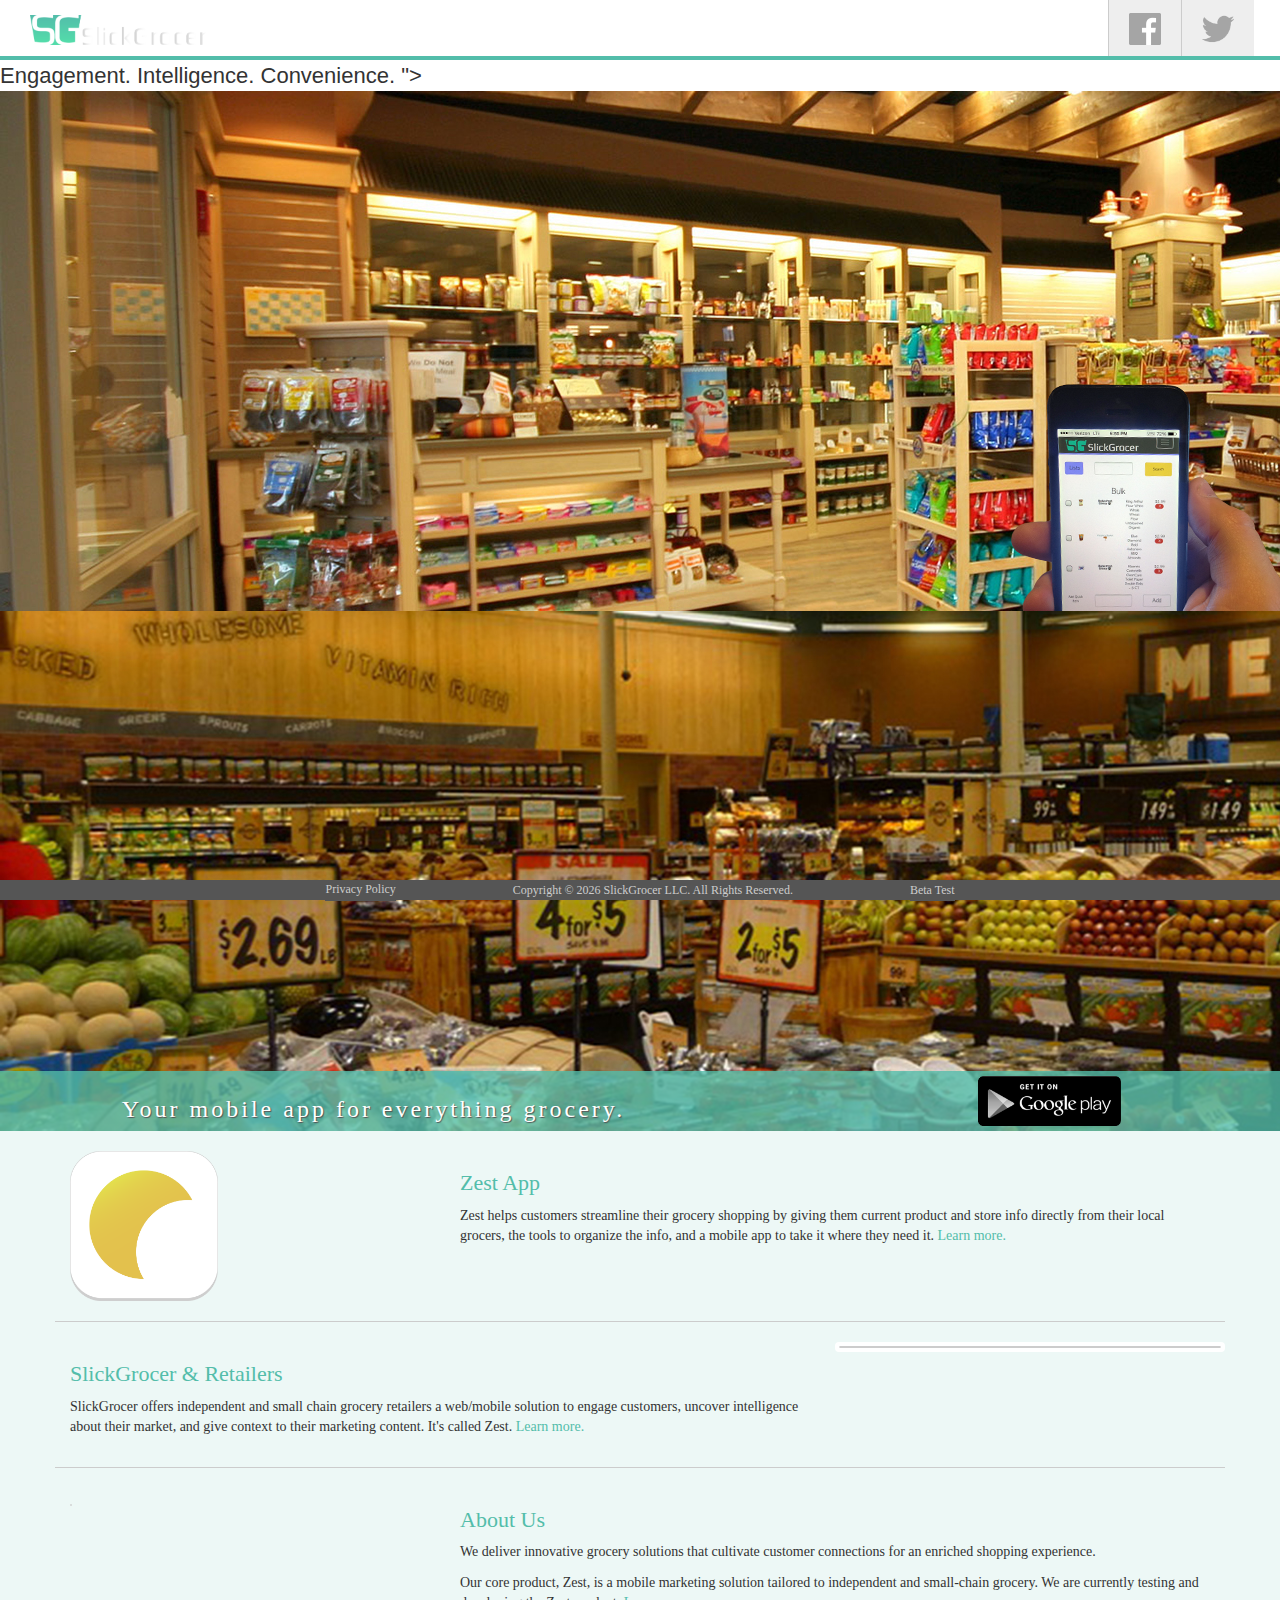
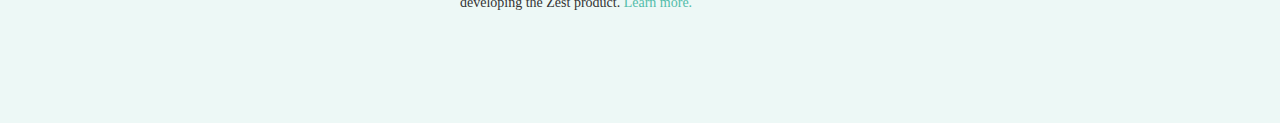
==== index.html @ 6be887e0 "first commit" ====
<!DOCTYPE html>
<html lang="en">
  <head>
    <meta charset="utf-8">
    <meta http-equiv="X-UA-Compatible" content="IE=edge">
    <meta name="viewport" content="width=device-width, initial-scale=1">
    <title>SlickGrocer Software | Grocery Applications | Mobile Marketing Solution | SlickGrocer</title>
    <meta name="description" content="SlickGrocer's app makes grocery shopping convenient by delivering real-time content, product info and item search from retailers to consumers.">

<!-- Bootstrap -->
    <link href="css/bootstrap.min.css" rel="stylesheet">

<!--CSS-->
    <link rel="stylesheet" href="css/style.css">

<!--Favicon-->
  <link rel="shortcut icon" href="images/favicon.ico">

<!--Google Analytics-->
    <script src="http://ajax.googleapis.com/ajax/libs/jquery/1/jquery.js"></script>

    <!-- HTML5 Shim and Respond.js IE8 support of HTML5 elements and media queries -->
    <!-- WARNING: Respond.js doesn't work if you view the page via file:// -->
    <!--[if lt IE 9]>
      <script src="https://oss.maxcdn.com/libs/html5shiv/3.7.0/html5shiv.js"></script>
      <script src="https://oss.maxcdn.com/libs/respond.js/1.4.2/respond.min.js"></script>
    <![endif]-->

   <script>
    (function(i,s,o,g,r,a,m){i['GoogleAnalyticsObject']=r;i[r]=i[r]||function(){
    (i[r].q=i[r].q||[]).push(arguments)},i[r].l=1*new Date();a=s.createElement(o),
    m=s.getElementsByTagName(o)[0];a.async=1;a.src=g;m.parentNode.insertBefore(a,m)
    })(window,document,'script','//www.google-analytics.com/analytics.js','ga');

    ga('create', 'UA-45441902-1', 'slickgrocer.com');
    ga('require', 'displayfeatures');
    ga('send', 'pageview');

  </script>
    <!-- Include all compiled plugins (below), or include individual files as needed -->
    <script src="js/bootstrap.min.js"></script>
    <script>
    $(function ()
    { $("#email").popover();
    });
    </script>

<!--Mailchimp-->
<script>
    $(document).ready(function(){ 
        try {
    $('#archive-list li:even').addClass("odd");
        $('.field-group, .field-group input, .field-group select').bind('click',function(event){          
      if (event.type == 'click') {
        if ($(this).hasClass('field-group')){
            var fg = $(this);
            if($(this).children('.datefield').length == 1){
                // Do not select 1st input so date picker will work.
            } else {
                $(this).find('input, select').slice(0,1).focus();
              }
        } else {
            var fg = $(this).parents('.field-group');
            $(this).focus();
        }
              fg.not('.focused-field').addClass('focused-field').children('.field-help').slideDown('fast');
              $('.focused-field').not(fg).removeClass('focused-field').children('.field-help').slideUp('fast');
      }
        event.stopPropagation();
        });
        $('label').bind('click',function(event){
      if (event.type == 'click') {
                var fg = $(this).next();

          if(fg.children('.datefield').length == 1){
              // Do not select 1st input so date picker will work.
          } else {
              fg.find('input, select').slice(0,1).focus();
            }
              fg.not('.focused-field').addClass('focused-field').children('.field-help').slideDown('fast');
              $('.focused-field').not(fg).removeClass('focused-field').children('.field-help').slideUp('fast');
      }
        event.stopPropagation();
        });
        // Allow select inputs to be width:auto up to 500px (because max-width doesn't work in IE7)
        $("select").each(function(){
            $(this).css("width", "auto");
            if($(this).width() > 500){
                $(this).css("width", "500px");
            }
        });

        } catch(e){ console.log(e); }
    });   
</script>

        <script src="http://downloads.mailchimp.com/js/jquery.mailcheck.min.js"></script>
<script>
    $(document).ready(function(){
        try {
        var domains =['hp.com','hotmail.co.uk','yahoo.co.uk','yahoo.com.tw','yahoo.com.au','yahoo.com.mx','gmail.com','hotmail.com','yahoo.com','aol.com','comcast.net','msn.com','seznam.cz','sbcglobal.net','live.com','bellsouth.net','hotmail.fr','verizon.net','mail.ru','btinternet.com','cox.net','yahoo.com.br','bigpond.com','att.net','yahoo.fr','mac.com','ymail.com','googlemail.com','earthlink.net','xtra.co.nz','me.com','yahoo.gr','walla.com','yahoo.es','charter.net','shaw.ca','live.nl','yahoo.ca','orange.fr','optonline.net','gmx.de','wanadoo.fr','optusnet.com.au','rogers.com','web.de','ntlworld.com','juno.com','yahoo.com.sg','rocketmail.com','yandex.ru','yahoo.co.in','centrum.cz','live.co.uk','sympatico.ca','libero.it','walla.co.il','bigpond.net.au','yahoo.com.hk','ig.com.br','live.com.au','free.fr','sky.com','uol.com.br','abv.bg','live.fr','terra.com.br','hotmail.it','tiscali.co.uk','rediffmail.com','aim.com','blueyonder.co.uk','telus.net','bol.com.br','hotmail.es','email.cz','windowslive.com','talktalk.net','home.nl','t-online.de','yahoo.de','telenet.be','163.com','embarqmail.com','windstream.net','roadrunner.com','bluewin.ch','skynet.be','laposte.net','yahoo.it','qq.com','live.dk','planet.nl','hetnet.nl','gmx.net','mindspring.com','rambler.ru','iinet.net.au','eircom.net','yahoo.com.ar','wp.pl','mail.com','emmis.com','hotmail.de','lireo.com','gmx.at','ukr.net','zol.co.zw'];
        var tdomains = [];
        $('#MERGE0').on('blur', function() {
          $(this).mailcheck({
            domains: domains,
            topLevelDomains: tdomains,
            suggested: function(element, suggestion) {
                var msg = 'Hmm, did you mean '+suggestion.full+'?';
                if ( $('#MERGE0_mailcheck').length > 0 ){
                    $('#MERGE0_mailcheck').html(msg);
                } else {
                    element.after('<div id="MERGE0_mailcheck" class="errorText">'+msg+'</div>');
                }
            },
            empty: function(element) {
                if ( $('#MERGE0_mailcheck').length > 0 ){
                    $('#MERGE0_mailcheck').remove();
                }
              return;
            }
          });
        });
        } catch(e){ console.log(e); }
    });
</script>

<!--Galleria-->
  <script src="js/galleria/galleria-1.3.6.min.js"></script>
  <script src="js/galleria/themes/classic/galleria.classic.min.js"></script>
<script>
    Galleria.run('.galleria');
    Galleria.configure({
      height: 0.27368421,
      imageCrop: 'width',
      imageMargin: 0,
      imagePosition: 'top-center',
      autoplay: 5000,
      easing: 'galleriaIn',
      touchTransition: 'slide',
      preload: '2',
      showCounter: false,
      pauseOnInteraction: false,
      transitionSpeed: '800',
      initialTransition: false,
      swipe: 'auto',
      debug: false,
      dummy: 'images/galleria0.png',
    })
</script>
</head>






<body itemscope itemtype="http://schema.org/Organization">
      <nav class="navbar navbar-top navbar-fixed-top" role="navigation">
    <a href="index.html"><img class="logo" src="images/logolighter.png"></a>

<!--    <span class="badge badge-important">Coming soon...</span>-->
    <ul>
      <li>
        <a href="http://twitter.com/Slickgrocer" target="_blank"><img src="images/tbrand.png"></a>
      </li>
    </ul>  
    <ul>
      <li>
        <a href="http://www.facebook.com/Slickgrocer" target="_blank"><img src="images/fbrand.png"></a>
      </li>
    </ul>
</nav>
  <div class="galleria" data-layer="<h1 class="mantra">
          Engagement. Intelligence. Convenience.
        </h1>">
    <img src="images/g2e.png">
    <img src="images/g1.jpg">
  </div>
  <div class="banner-strip container-fluid">
    <div class="banner-row">
      <div class="col-sm-1"></div>
      <div class="col-sm-8"><h1>Your mobile app for everything grocery.</h1></div>
      <div class="col-sm-2"><a href="play.slickgrocer.com"><img src="images/play.png"></a></div>
      <div class="col-sm-1"></div>
    </div>
  </div>
  <main class="container">
    </sectin>
    <section class="row">
      <section class="col-sm-4 icon"><a href="zestapp.html"><img src="images/final2.png"></a>
      </section>
      <section class="col-sm-8">
        <a href="zestapp.html"><h2 class="text-left">Zest App</h2></a>
        <p>Zest helps customers streamline their grocery shopping by giving them current product and store info directly from their local grocers, the tools to organize the info, and a mobile app to take it where they need it.
 <a href="zestapp.html">Learn more.</a></p>
      </section>
    </section>
    <section class="row border">
      <section class="col-sm-4 col-sm-push-8 info thumbnail"><figure><a href="retailers.html"><img src=""></a>
        </figure>
      </section>
      <section class="col-sm-8 col-sm-pull-4">
        <figcaption>
        <a href="retailers.html"><h2 class="text-left">SlickGrocer &amp; Retailers</h2></a>
        <p>SlickGrocer offers independent and small chain grocery retailers a web/mobile solution to engage customers, uncover intelligence about their market, and give context to their marketing content. It's called Zest. <a href="retailers.html">Learn more.</a></p></figcaption>
      </section>
    </section>
    <section class="row border">
      <section class="col-sm-4 info"><a href="about.html"><img src=""></a>
      </section>
      <section class="col-sm-8">
        <a href="about.html"><h2 class="text-left">About Us</h2></a>
        <p>We deliver innovative grocery solutions that cultivate customer connections for an enriched shopping experience.</p>
        <p>Our core product, Zest, is a mobile marketing solution tailored to independent and small-chain grocery. We are currently testing and developing the Zest product. <a href="about.html">Learn more.</a></p>
      </section>
    </section>



<!-- THIS IS THE MODAL FOR THE BETA TESTER FORM  -->
<div class="modal fade" id="betaModal" tabindex="-1" role="dialog" aria-labelledby="betaModal" aria-hidden="true">
  <div class="modal-dialog">
    <div class="modal-content">
      <div class="modal-header text-center">
        <button type="button" class="close" data-dismiss="modal" aria-hidden="true">&times;</button>

        <div class="text-center"><img src="images/sglogoblack.png" class="smaller-logo"></div>
        <h2>Become A Beta Tester</h2>
      </div>
      <div class="modal-body beta-modal">
        <div class="row">
          <iframe src="https://docs.google.com/a/slickgrocer.com/forms/d/1QOpTYGH4aZDJNwALFC-gxyfCTPDyHspoPiLd7-eihLc/viewform?embedded=true" width="100%" height="500" frameborder="0" marginheight="0" marginwidth="0">Loading...</iframe>
        </div>
      </div>
    </div>
  </div>
</div>



<nav class="navbar navbar-fixed-bottom" role="navigation">
  <div class="container">
    <ul>
      <li><a class="btn btn-link" href="privacy.html" role="button">Privacy Policy</a></li>
      <li>Copyright &copy; <script>document.write((new Date()).getFullYear());</script> SlickGrocer LLC. All Rights Reserved.</li>
      <li><button class="btn btn-link" data-toggle="modal" data-target="#betaModal">Beta Test</button></li>
    </ul>
  </div>
</nav>
  </body>
</html>
---- css/style.css ----
/*
@brand-glacier: #53bdaa;
@brand-lavender: #9da3ff;
@brand-wheat: #e3c14d;
@brand-wine: #916d8c;
@brand-peach: #e69167;
*/

font-family: 'Play', sans-serif;

html {
  background-color: rgba(83, 189, 170, 0.1);
}

body {
  padding-bottom: 80px;
  padding-top: 60px;
  font-size: 22px;
  background-color: rgba(83, 189, 170, 0.1);
}

h1 {
  font-family: 'century gothic';
  font-size: 24px;
  letter-spacing: 0.125em;
}

h2 {
  font-family: 'century gothic';
  font-size: 22px;
}

h3 {
  font-family: 'century gothic';
  font-size: 18px;
  }

p {
  font-size: 14px;
  line-height: 1.45;
  font-family: 'gill sans';
}

nav a {
  display: inline-block;
  color: #ffffff;
}

nav a:hover {
  text-decoration: none;
  color: #ffffff;
}

a {
  color: #53bdaa;
}

a:hover {
  color: #e3c14d;
}

ul {
  font-size: 14px;
  line-height: 1.45;
  font-family: 'gill sans';
}

.breadcrumb {
}

.galleria {
  width: 100%;
  background: #ffffff;
}

.banner-strip {
  height: 60px;
  background-color: rgba(83, 189, 170, 0.8);
  padding: 5px 0;
  margin-top: -60px;
  position: relative;
  z-index: 10;
  color: #fff;
  text-shadow: 1px 1px 1px #555;
}

.banner-strip img {
  max-height: 50px;
  filter: grayscale(1);
  -webkit-filter: grayscale(1);
  -moz-filter: grayscale(1);
  -o-filter: grayscale(1);
  -ms-filter: grayscale(1);
}

.banner-strip img:hover {
  filter: grayscale(0);
  -webkit-filter: grayscale(0);
  -moz-filter: grayscale(0);
  -o-filter: grayscale(0);
  -ms-filter: grayscale(0);
}

.thumbnail {
  border: none;
  text-align: center;
}

.icon img {
  height: 150px;
}

.info img {
  height: 300px;
  border: 1px solid #ccc;
  border-radius: 5px;
}

.info img:hover {
  -webkit-transition: -webkit-transform .1s linear;
  -webkit-transform: scale(1.85);
  -moz-transform: scale(1.85);
  position: relative;
  z-index: 5;
  -webkit-box-shadow: 0 3px 6px rgba(0,0,0,.5);
  -moz-box-shadow: 0 3px 6px rgba(0,0,0,.5);
  border: none;
}

.download img {
  width: 33%;
  filter: grayscale(1);
  -webkit-filter: grayscale(1);
  -moz-filter: grayscale(1);
  -o-filter: grayscale(1);
  -ms-filter: grayscale(1);
  }

.download img:hover {
  filter: grayscale(0);
  -webkit-filter: grayscale(0);
  -moz-filter: grayscale(0);
  -o-filter: grayscale(0);
  -ms-filter: grayscale(0);
  }

.mantra {
  color: #ffffff;
  font-size: 22px;
  letter-spacing: 6pt;
  text-align: center;
  position: relative;
  bottom: 20px;
  z-index: 2;
}


.unstyled-list ul {
  list-style: none;
}

.modal-row {
  margin: 0 auto 60px;
}

.banner-row {
}

.breadrumb-row {
  margin: 0;
}

.row {
  padding-top: 20px;
  margin-bottom: 20px;
}

.border {
  border-top: 1px solid #ccc;
}





/* LOGO ELEMENTS */

.logo {
  height: 30px;
}

.smaller-logo {
  width: 20%;
  min-width: 100px;
}

.badge-comingsoon {
  background-color: #e3c14d;
  color: #555555;
  font-family: 'gill sans';
  font-weight: normal;
  margin: 0 0 10px -130px;
  display: inline;
  position: relative;
  z-index: 10;
  width: 80px;
  border-bottom: 2px solid #555;
}

.social ul > li {
  list-style: none;
  display: inline-block;
  margin: 0 50px 0 10px;
}

.social ul > li img {
  width: 64px;
  filter: grayscale(1);
  -webkit-filter: grayscale(1);
  -moz-filter: grayscale(1);
  -o-filter: grayscale(1);
  -ms-filter: grayscale(1);
}

.social ul > li img:hover {
  filter: grayscale(0);
  -webkit-filter: grayscale(0);
  -moz-filter: grayscale(0);
  -o-filter: grayscale(0);
  -ms-filter: grayscale(0);
}


/* NAVBAR ELEMENTS */

.navbar {
  height: 20px;
  min-height: 20px;
  background-color: #555555;
  margin: 40px 0 0;
}

.navbar-top {
  height: 60px;
  border-bottom: 4px solid #53bdaa;
  font-size: 12px;
  margin: 0 auto;
  padding: 15px 30px;
  background-color: #ffffff;
}

.navbar-top ul {
  float: right;
  margin-top: -15px;
}
.navbar-top ul > li {
  display: inline-block;
  line-height: 56px;
  background-color: #eee;
  border-left: 1px solid #cccccc;

  padding: 0 20px;
  filter: grayscale(1);
  -webkit-filter: grayscale(1);
  -moz-filter: grayscale(1);
  -o-filter: grayscale(1);
  -ms-filter: grayscale(1);
}

.navbar-top ul > li:hover {
  background-color: #ccc;
  filter: grayscale(1);
  -webkit-filter: grayscale(1);
  -moz-filter: grayscale(1);
  -o-filter: grayscale(1);
  -ms-filter: grayscale(1);
  }

.navbar-top ul > li img {
  display: inline-block;
}

.navbar-top ul > li:hover img {
  filter: grayscale(0);
  -webkit-filter: grayscale(0);
  -moz-filter: grayscale(0);
  -o-filter: grayscale(0);
  -ms-filter: grayscale(0);
}

.navbar ul {
  height: 100%;
  list-style: none;
  text-align: center;
  padding: 0;
  font-size: 12px;
  color: #cccccc;
}

.navbar li {
  display: inline;
  margin: 0 5%;
  padding: 0;
}

.navbar li img{
  width: 32px;
  filter: grayscale(1);
  -webkit-filter: grayscale(1);
  -moz-filter: grayscale(1);
  -o-filter: grayscale(1);
  -ms-filter: grayscale(1);
  }

.navbar li img:hover {
  filter: grayscale(0);
  -webkit-filter: grayscale(0);
  -moz-filter: grayscale(0);
  -o-filter: grayscale(0);
  -ms-filter: grayscale(0);
  }

.navbar ul a {
  color: #cccccc;
}

.navbar ul a:hover {
  color: #e3c14d;
}


/* BUTTON ELEMENTS */

.dash-text {
  font-size: 16px;
}

.btn-pad {
  padding-bottom: 5px;
}

.btn-dash {
  width: 50%;
  height: 0;
  padding-bottom: 50%;
  -moz-border-radius: 50%;
  -webkit-border-radius: 50%;
  border-radius: 50%;
  color: #555555; 
  background-color: #53bdaa; 
  border-color: #53bdaa; 
}

.btn-dash img {
  width: 70%;
}

.btn-dash:hover img, .btn-dash:focus img, .btn-dash:active img {
  -webkit-filter: invert(100%);
  -moz-filter: invert(100%);
  -o-filter: invert(100%);
  -ms-filter: invert(100%);
}

.btn-dash:hover, 
.btn-dash:focus, 
.btn-dash:active, 
.btn-dash.active, 
.open .dropdown-toggle.btn-dash { 
  color: #53bdaa; 
  background-color: #4A4A4A; 
  border-color: #555555; 
} 
 
.btn-dash:active, 
.btn-dash.active, 
.open .dropdown-toggle.btn-dash { 
  background-image: none; 
} 
 
.btn-dash.disabled, 
.btn-dash[disabled], 
fieldset[disabled] .btn-dash, 
.btn-dash.disabled:hover, 
.btn-dash[disabled]:hover, 
fieldset[disabled] .btn-dash:hover, 
.btn-dash.disabled:focus, 
.btn-dash[disabled]:focus, 
fieldset[disabled] .btn-dash:focus, 
.btn-dash.disabled:active, 
.btn-dash[disabled]:active, 
fieldset[disabled] .btn-dash:active, 
.btn-dash.disabled.active, 
.btn-dash[disabled].active, 
fieldset[disabled] .btn-dash.active { 
  background-color: #555555; 
  border-color: #555555; 
} 
 
.btn-dash .badge { 
  color: #555555; 
  background-color: #CCCCCC; 
}

.btn-link:hover, 
.btn-link:focus, 
.btn-link:active, 
.btn-link.active, 
.open .dropdown-toggle.btn-link { 
  color: #e3c14d; 
  background-color: #555555; 
  text-decoration: underline;
} 

.btn-link {
  padding: 0;
  height: 20px;
  font-size: inherit;
  line-height: inherit;
  color: #cccccc; 
  background-color: #555555;
  border: none; 
}

.btn-link:active, 
.btn-link.active, 
.open .dropdown-toggle.btn-link { 
  background-image: none; 
}

.btn-link.disabled, 
.btn-link[disabled], 
fieldset[disabled] .btn-link, 
.btn-link.disabled:hover, 
.btn-link[disabled]:hover, 
fieldset[disabled] .btn-link:hover, 
.btn-link.disabled:focus, 
.btn-link[disabled]:focus, 
fieldset[disabled] .btn-link:focus, 
.btn-link.disabled:active, 
.btn-link[disabled]:active, 
fieldset[disabled] .btn-link:active, 
.btn-link.disabled.active, 
.btn-link[disabled].active, 
fieldset[disabled] .btn-link.active { 
  background-color: #555555; 
} 

.btn-link .badge { 
  color: #ffffff; 
  background-color: #e3c14d; 
}



/* MODAL ELEMENTS */

.modal-body {
  font-size: 1em;
}

.modal-dialog {
  width: 80%;
  margin: 0 auto;
}

#aboutModal {
  padding: 2% 10% 0;
}

#contactModal {
  padding: 2% 15% 0;
}

#formModal {
  padding: 2% 25% 0;
}

#betaModal {
  margin: 0 auto;
  padding: 2% 25% 0;
}

#betaModal .modal-body {
  margin: -20px 0 0;
}



/* CAROUSEL ELEMENTS */

.carousel {
  margin: 20px auto;
  padding: 0 0.5%;
  background-color: #ffffff;
}

.carousel-inner > .item > img, .carousel-inner > .item > a >img {
  border: 1px solid #cccccc;

}
.carousel-control.left {
  background-image: none;
  margin: 0 0 70px -3%;
  }

.carousel-control.right {
  background-image: none;
  margin: 0 -6% 70px 0;
}

.carousel-control span {
  color: #555555;
  opacity: 0.3;
}

.carousel-inner {
  background-color: #ffffff;
}

.carousel-image img {
  padding-bottom: 2px;
}

.carousel-caption {
  height: 70px;
  color: #ffffff;
  font-size: 12px;
  background-color: rgba(85, 85, 85, 0.7);
  position: relative;
  bottom: 70px;
  left: 0;
  padding: 20px;
}

.carousel-indicators li {
  background: #cccccc;
}

.carousel-indicators .active {
  background: #555555;
}

.carousel-caption-intro {
  width: 100%;
  height: 70px;
  color: #555555;
  background-color: rgba(85, 85, 85, 0.0);
  position: relative;
  bottom: 70px;
  left: 95px;
}




/* FORM ELEMENTS */

    label{
      float:none;
      clear:both;
      display:block;
      width:auto;
      margin-top:8px;
      text-align:left;
      font-weight:bold;
      position:relative;
      color:#555555;
    }
    .field-group{
      float:none;
      margin:2px 0 10px 0;
      padding:2px 4px;
      border-style:solid;
      background:-moz-linear-gradient(top, rgba(255, 255, 255, 0), rgba(255, 255, 255, .25));
      background-image:-webkit-gradient(linear,left top,left bottom,color-stop(0, rgba(255, 255, 255, 0)),color-stop(1, rgba(255, 255, 255, .25)));
      filter:progid:DXImageTransform.Microsoft.gradient(startColorstr='#00ffffff', endColorstr='#3fffffff');
      -ms-filter:"progid:DXImageTransform.Microsoft.gradient(startColorstr='#00ffffff', endColorstr='#3fffffff')";
    }
    .field-group input{
      display:block;
      margin:0;
      padding:2px;
      border:0;
      background:none;
      width:95%;
      background-position:97% 50% !important;
    }
    .field-group label{
      clear:none;
    }
    textarea {
      background:none;
      border:none;
      width: 200px;
      height:26px;
      margin:0;
      overflow:auto;
    }
    .indicates-required{
      float: right;
      width: 50%;
      font-family: 'gill sans';
      text-align:right;
      font-size: 18px;
    }
    .indicates-required span{
      font-size: 18px;
      font-weight:bold;
    }
    label .asterisk{
      position:absolute;
      top:6px;
      right:10px;
      font-size:18px;
    }
    .button {
      display:inline-block;
      font-family:'Helvetica', Arial, sans-serif;
      width:auto;
      white-space:nowrap;
      height:32px;
      margin:5px 5px 0 0;
      padding:0 22px;
      text-decoration:none;
      text-align:center;
      font-weight:bold;
      font-style:normal;
      font-size:15px;
      line-height:32px;
      cursor:pointer;
      border:0;
      -moz-border-radius:4px;
      border-radius:4px;
      -webkit-border-radius:4px;
      vertical-align:top;
    }
    .button span{
      display:inline;
      font-family:'gill sans', Arial, sans-serif;
      text-decoration:none;
      font-weight:bold;
      font-style:normal;
      font-size:15px;
      line-height:32px;
      cursor:pointer;
      border:none;
    }
    .button:link,.button:active,.button:visited,.button,.button span {
      background-color:#e3c14d;
      color:#555555;
    }
    .button:hover {
      background-color:#555555;
      color:#e3c14d;
    }
    label{
      text-align:right !important;
      line-height:150%;
      font-family: 'gill sans';
      font-size:14px;
      color:#555555;
    }
    .field-group{
      background-color:#eeeeee;
      border-width:2px;
      border-color:#d0d0d0;
    }
    .field-group input,.field-group textarea{
      font-family: 'gill sans';
      font-size:16px;
      color:#555555;
    }
    .asterisk{
      color:#cc6600;
      right:auto;
      left:10px;
    }
    .error,.errorText{
      font-size:12px;
      color:#6b0505;
      background-color:#f4bfbf;
    }
    .hidden-from-view{
      left: -5000px;
      position:absolute;
    }
    ::-webkit-input-placeholder {
     color: #aaaaaa;
     padding-left: 4px;
     font-size: 16px;
    }
    :-moz-placeholder { /* Firefox old */
     color: #FF0000;
     padding-left: 4px;
     font-size: 14px;
    }
    ::-moz-placeholder { /* Firefox new */
     color: #FF0000;
     padding-left: 4px;
    }
    :-ms-input-placeholder {
     color: #FF0000;
     padding-left: 4px;
    }
    html[dir=rtl] .hidden-from-view{
      right:-5000px;
      left:auto;
    }


@media (min-width: 100px) and (max-width: 480px)
{
  body {
    font-size: 12px;
    padding-top: 45px;
  }

  .carousel {
    margin: 5% auto 0;
  }

  .dash-text {
    font-size: 12px;
  }

  .carousel-caption {
    opacity: 0;
  }

  .mantra {
    font-size: 15px;
  }

  .badge-important {
  display: none;
  }

  #formModal {
    padding: 0 5%;
  }

  #betaModal {
    padding: 0 5%;
 } 

  .logo {
    height: 25px;
  }

  .navbar-top {
    height: 45px;
    padding: 10px 30px;
  }

  .navbar-top ul {
    line-height: 25px;
  }

  .navbar-top li img {
    width: 50%;
  }

  .thumbnail {
    border: none;
}
}

@media (min-width: 480px) and (max-width: 640px)
{
  body {
    font-size: 12px;
  }

  .carousel {
    margin: 5% auto 0;
  }

  .dash-text {
    font-size: 12px;
  }

  .mantra {
    font-size: 15px;
  }

  #formModal {
    padding: 0 10%;
  }

  #betaModal {
    padding: 0 10%;
 } 

  .navbar-top {
    padding: 15px 30px;
  }

  .thumbnail {
    border: none;
}

}

@media (min-width: 640px) and (max-width: 768px)
{

  body {
    font-size: 14px;
  }

  .carousel {
    margin: 5% auto 0;
  }

  .dash button {
    width: 30%;
    height: 0;
    padding-bottom: 30%;
    -moz-border-radius: 50%;
    -webkit-border-radius: 50%;
    border-radius: 50%;
  }

  .mantra {
    font-size: 20px;
  }

  .carousel-caption {
    width: 100%;
    height: 70px;
    color: #ffffff;
    background-color: rgba(85, 85, 85, 0.7);
    position: relative;
    bottom: 70px;
  }

   #formModal {
    padding: 0 15%;
  }

    #betaModal {
    padding: 0 15%;
 } 

  .thumbnail {
    border: none;
}
}

@media (min-width: 769px) and (max-width: 992px)
{
  body {
      font-size: 14px;
  }

  .carousel {
    margin: 5% auto 0;
  }

  .dash button {
    width: 60%;
    height: 0;
    padding-bottom: 60%;
    -moz-border-radius: 50%;
    -webkit-border-radius: 50%;
    border-radius: 50%;
  }

  .col-sm-6 {
    width: 80%;
    float: none;
  }

  .navbar-top {
    padding: 15px 30px;
  }

   #formModal {
    padding: 0 20%;
  }

    #betaModal {
    padding: 0 20%;
 } 
}

@media (min-width: 993px) and (max-width: 1366px)
{
 
}

@media (min-width: 1367px)
{
  body {
      font-size: 14px;
  }

  #betaModal .modal-body {
    padding: 5% 15%;
 } 
}

/*.modal { position: absolute;}*/
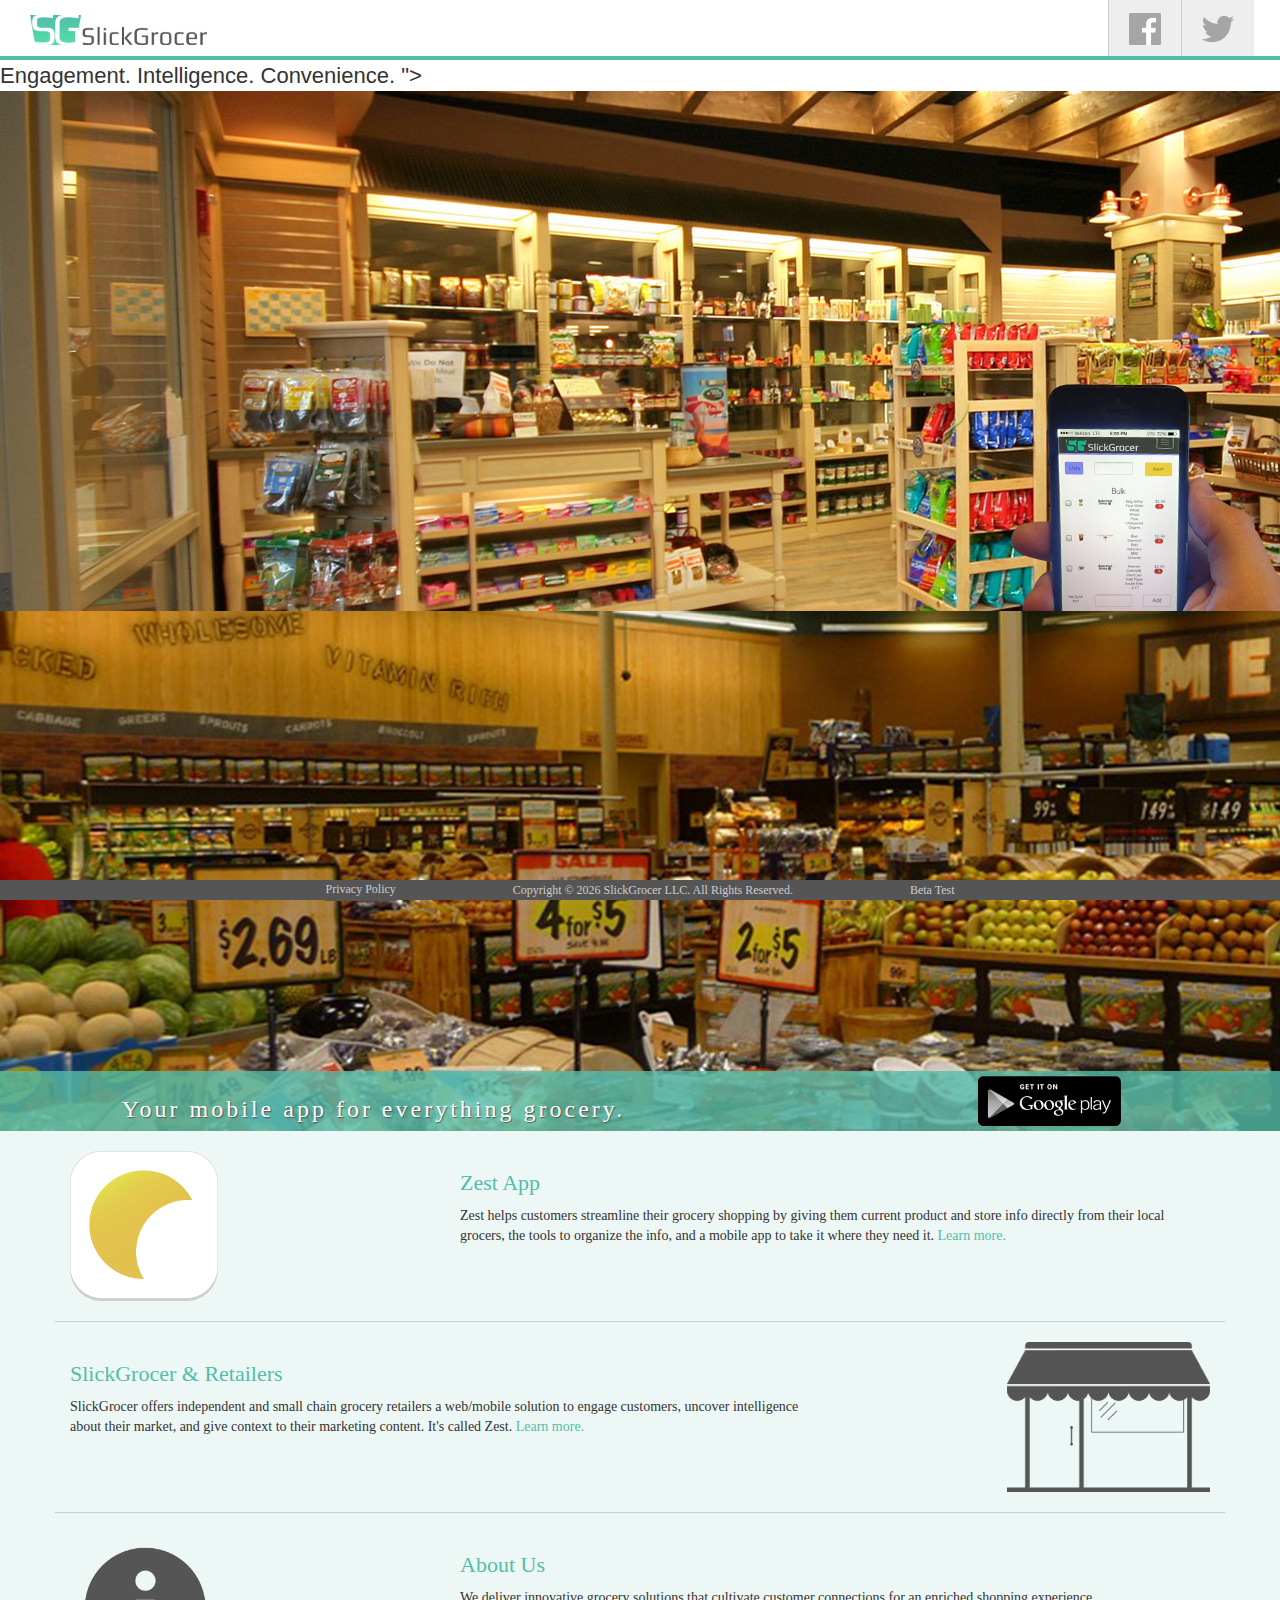
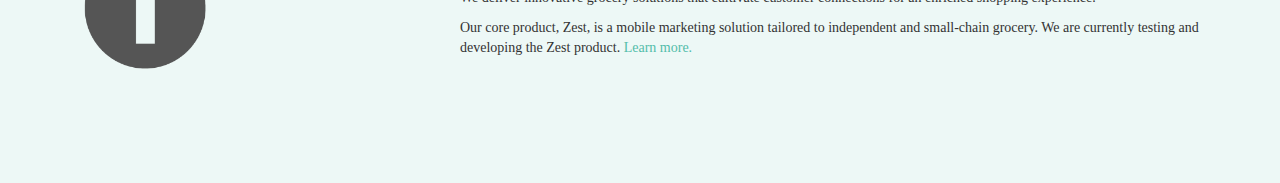
==== commit 7a73fc8c: "navbar and bg color change" ====
--- a/index.html
+++ b/index.html
@@ -6,6 +6,11 @@
     <meta name="viewport" content="width=device-width, initial-scale=1">
     <title>SlickGrocer Software | Grocery Applications | Mobile Marketing Solution | SlickGrocer</title>
     <meta name="description" content="SlickGrocer's app makes grocery shopping convenient by delivering real-time content, product info and item search from retailers to consumers.">
+
+<link rel="apple-touch-icon" href="icon.png" />
+      <link rel="apple-touch-icon" sizes="72x72" href="images/icon72.png" />
+      <link rel="apple-touch-icon" sizes="114x114" href="icon@2.png" />
+      <link rel="apple-touch-icon" sizes="144x144" href="icon2.png" />
 
 <!-- Bootstrap -->
     <link href="css/bootstrap.min.css" rel="stylesheet">
@@ -156,7 +161,7 @@
 
 <body itemscope itemtype="http://schema.org/Organization">
       <nav class="navbar navbar-top navbar-fixed-top" role="navigation">
-    <a href="index.html"><img class="logo" src="images/logolighter.png"></a>
+    <a href="index.html"><img class="logo" src="images/logodarker.png"></a>
 
 <!--    <span class="badge badge-important">Coming soon...</span>-->
     <ul>
@@ -196,7 +201,7 @@
       </section>
     </section>
     <section class="row border">
-      <section class="col-sm-4 col-sm-push-8 info thumbnail"><figure><a href="retailers.html"><img src=""></a>
+      <section class="col-sm-4 col-sm-push-8 icon text-right"><figure><a href="retailers.html"><img src="images/market3.png"></a>
         </figure>
       </section>
       <section class="col-sm-8 col-sm-pull-4">
@@ -206,7 +211,7 @@
       </section>
     </section>
     <section class="row border">
-      <section class="col-sm-4 info"><a href="about.html"><img src=""></a>
+      <section class="col-sm-4 icon"><a href="about.html"><img src="images/about.png"></a>
       </section>
       <section class="col-sm-8">
         <a href="about.html"><h2 class="text-left">About Us</h2></a>
--- a/css/style.css
+++ b/css/style.css
@@ -104,6 +104,7 @@
 .thumbnail {
   border: none;
   text-align: center;
+  background-color: rgba(83, 189, 170, 0);
 }
 
 .icon img {
@@ -112,8 +113,6 @@
 
 .info img {
   height: 300px;
-  border: 1px solid #ccc;
-  border-radius: 5px;
 }
 
 .info img:hover {
@@ -125,6 +124,7 @@
   -webkit-box-shadow: 0 3px 6px rgba(0,0,0,.5);
   -moz-box-shadow: 0 3px 6px rgba(0,0,0,.5);
   border: none;
+  background-color: #fff;
 }
 
 .download img {
@@ -763,7 +763,7 @@
 
   .thumbnail {
     border: none;
-}
+  }
 }
 
 @media (min-width: 480px) and (max-width: 640px)
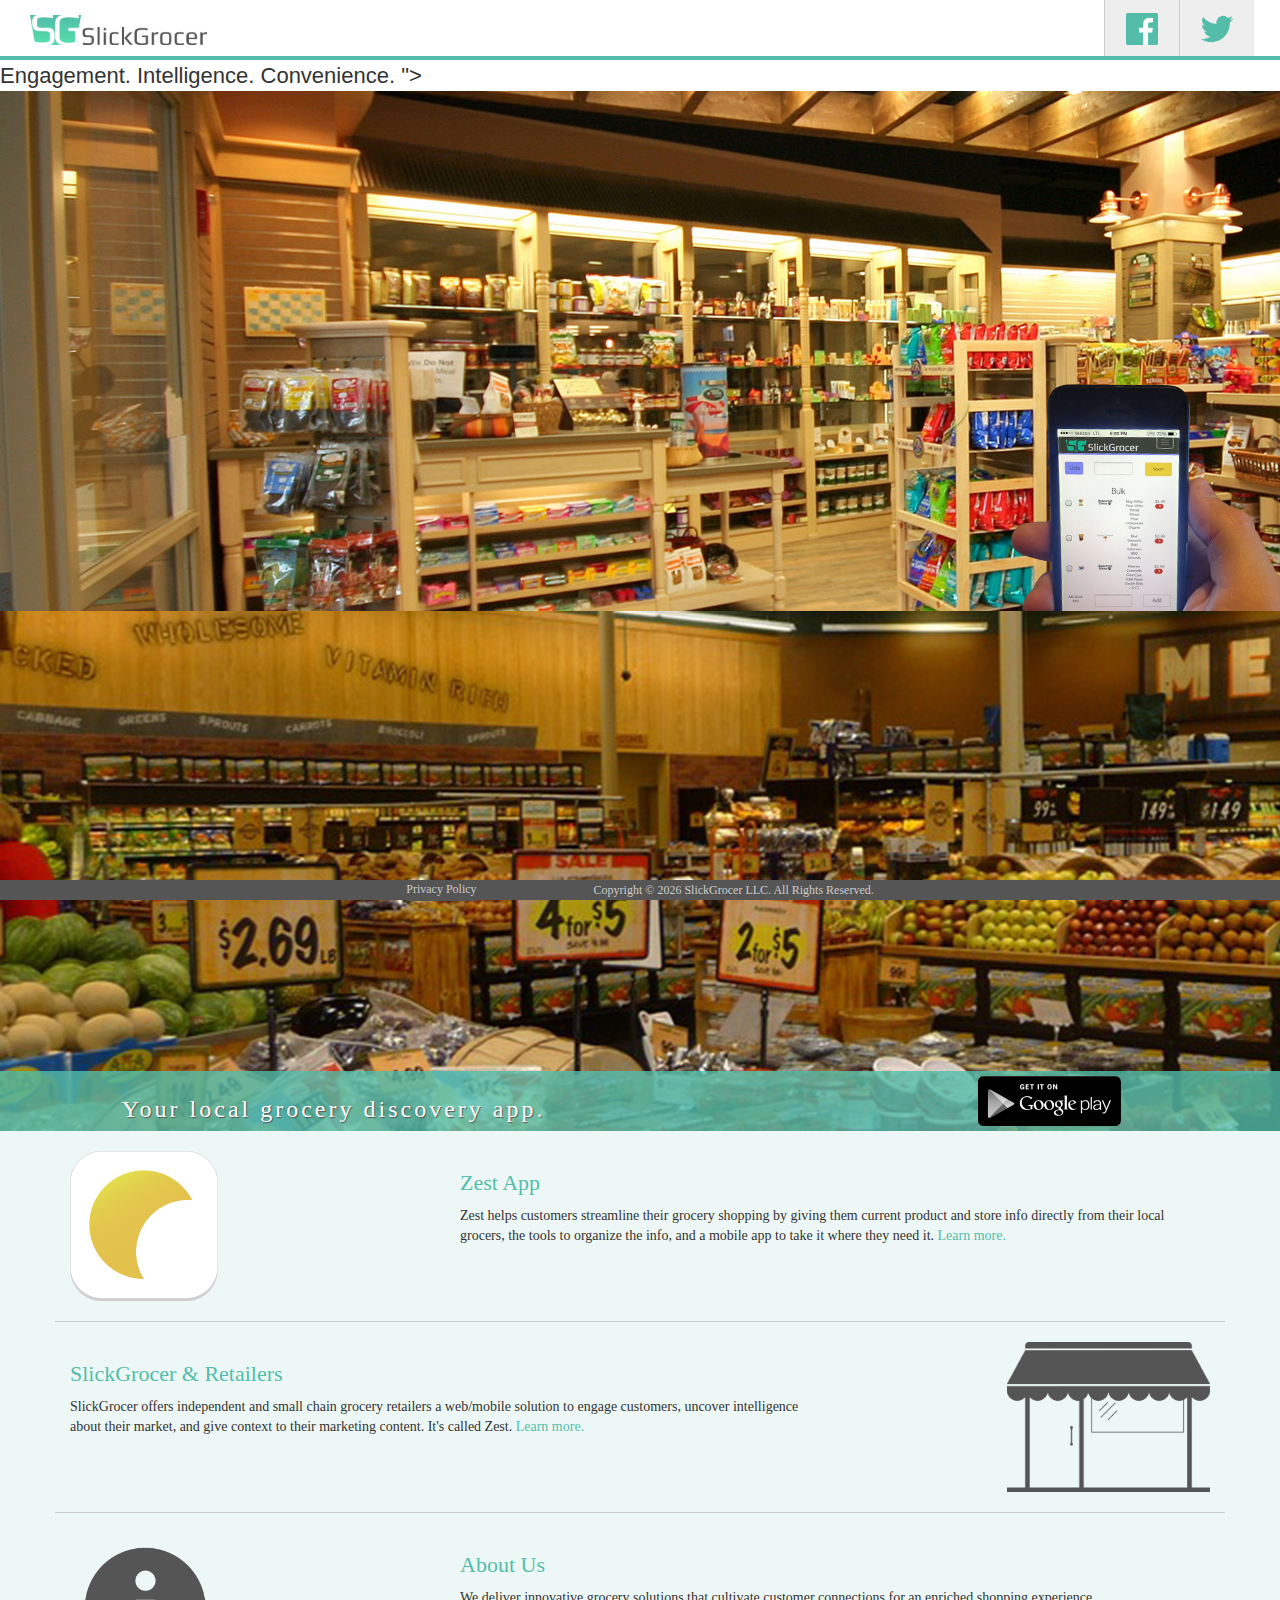
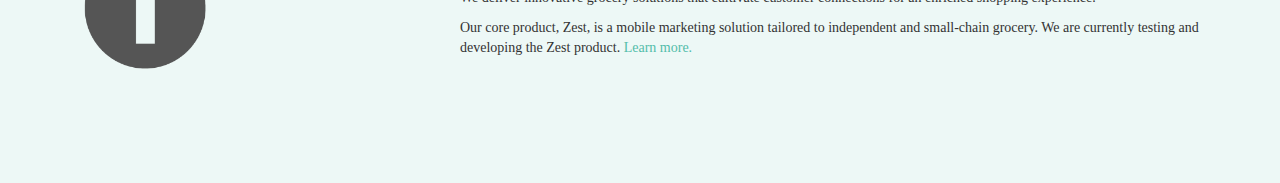
==== commit f569fa08: "fixed social button anchors/colors" ====
--- a/index.html
+++ b/index.html
@@ -166,12 +166,14 @@
 <!--    <span class="badge badge-important">Coming soon...</span>-->
     <ul>
       <li>
-        <a href="http://twitter.com/Slickgrocer" target="_blank"><img src="images/tbrand.png"></a>
+        <button class="btn btn-social" data-target="http://twitter.com/Slickgrocer" target="_blank"><img src="images/tbrand.png"></a>
+        </button>
       </li>
     </ul>  
     <ul>
       <li>
-        <a href="http://www.facebook.com/Slickgrocer" target="_blank"><img src="images/fbrand.png"></a>
+        <button class="btn btn-social" data-target="http://facebook.com/Slickgrocer" target="_blank"><img src="images/fbrand.png"></a>
+        </button>
       </li>
     </ul>
 </nav>
@@ -184,7 +186,7 @@
   <div class="banner-strip container-fluid">
     <div class="banner-row">
       <div class="col-sm-1"></div>
-      <div class="col-sm-8"><h1>Your mobile app for everything grocery.</h1></div>
+      <div class="col-sm-8"><h1>Your local grocery discovery app.</h1></div>
       <div class="col-sm-2"><a href="play.slickgrocer.com"><img src="images/play.png"></a></div>
       <div class="col-sm-1"></div>
     </div>
@@ -248,7 +250,6 @@
     <ul>
       <li><a class="btn btn-link" href="privacy.html" role="button">Privacy Policy</a></li>
       <li>Copyright &copy; <script>document.write((new Date()).getFullYear());</script> SlickGrocer LLC. All Rights Reserved.</li>
-      <li><button class="btn btn-link" data-toggle="modal" data-target="#betaModal">Beta Test</button></li>
     </ul>
   </div>
 </nav>
--- a/css/style.css
+++ b/css/style.css
@@ -179,7 +179,9 @@
   border-top: 1px solid #ccc;
 }
 
-
+.bordered {
+  border: 1px solid #ccc;
+}
 
 
 
@@ -258,26 +260,24 @@
   line-height: 56px;
   background-color: #eee;
   border-left: 1px solid #cccccc;
-
-  padding: 0 20px;
-  filter: grayscale(1);
-  -webkit-filter: grayscale(1);
-  -moz-filter: grayscale(1);
-  -o-filter: grayscale(1);
-  -ms-filter: grayscale(1);
 }
 
 .navbar-top ul > li:hover {
   background-color: #ccc;
-  filter: grayscale(1);
-  -webkit-filter: grayscale(1);
-  -moz-filter: grayscale(1);
-  -o-filter: grayscale(1);
-  -ms-filter: grayscale(1);
+  filter: grayscale(0);
+  -webkit-filter: grayscale(0);
+  -moz-filter: grayscale(0);
+  -o-filter: grayscale(0);
+  -ms-filter: grayscale(0);
   }
 
 .navbar-top ul > li img {
   display: inline-block;
+  filter: grayscale(0);
+  -webkit-filter: grayscale(0);
+  -moz-filter: grayscale(0);
+  -o-filter: grayscale(0);
+  -ms-filter: grayscale(0);
 }
 
 .navbar-top ul > li:hover img {
@@ -331,6 +331,18 @@
 
 /* BUTTON ELEMENTS */
 
+.btn-social {
+  background-color: #eeeeee;
+  -moz-border-radius: 0;
+  -webkit-border-radius: 0;
+  border-radius: 0;
+  padding: 10px 20px;
+}
+
+.btn-social:hover {
+  background-color: #cccccc;
+}
+
 .dash-text {
   font-size: 16px;
 }
@@ -341,14 +353,14 @@
 
 .btn-dash {
   width: 50%;
-  height: 0;
-  padding-bottom: 50%;
-  -moz-border-radius: 50%;
-  -webkit-border-radius: 50%;
-  border-radius: 50%;
-  color: #555555; 
-  background-color: #53bdaa; 
-  border-color: #53bdaa; 
+  height: 40px;
+  -moz-border-radius: 5px;
+  -webkit-border-radius: 5px;
+  border-radius: 5px;
+  color: #555555;
+  background-color: #53bdaa;
+  border-color: #53bdaa;
+  font-size: 18px;
 }
 
 .btn-dash img {
@@ -367,9 +379,9 @@
 .btn-dash:active, 
 .btn-dash.active, 
 .open .dropdown-toggle.btn-dash { 
-  color: #53bdaa; 
-  background-color: #4A4A4A; 
-  border-color: #555555; 
+  color: #555555; 
+  background-color: #e3c14d; 
+  border-color: #e3c14d;
 } 
  
 .btn-dash:active, 
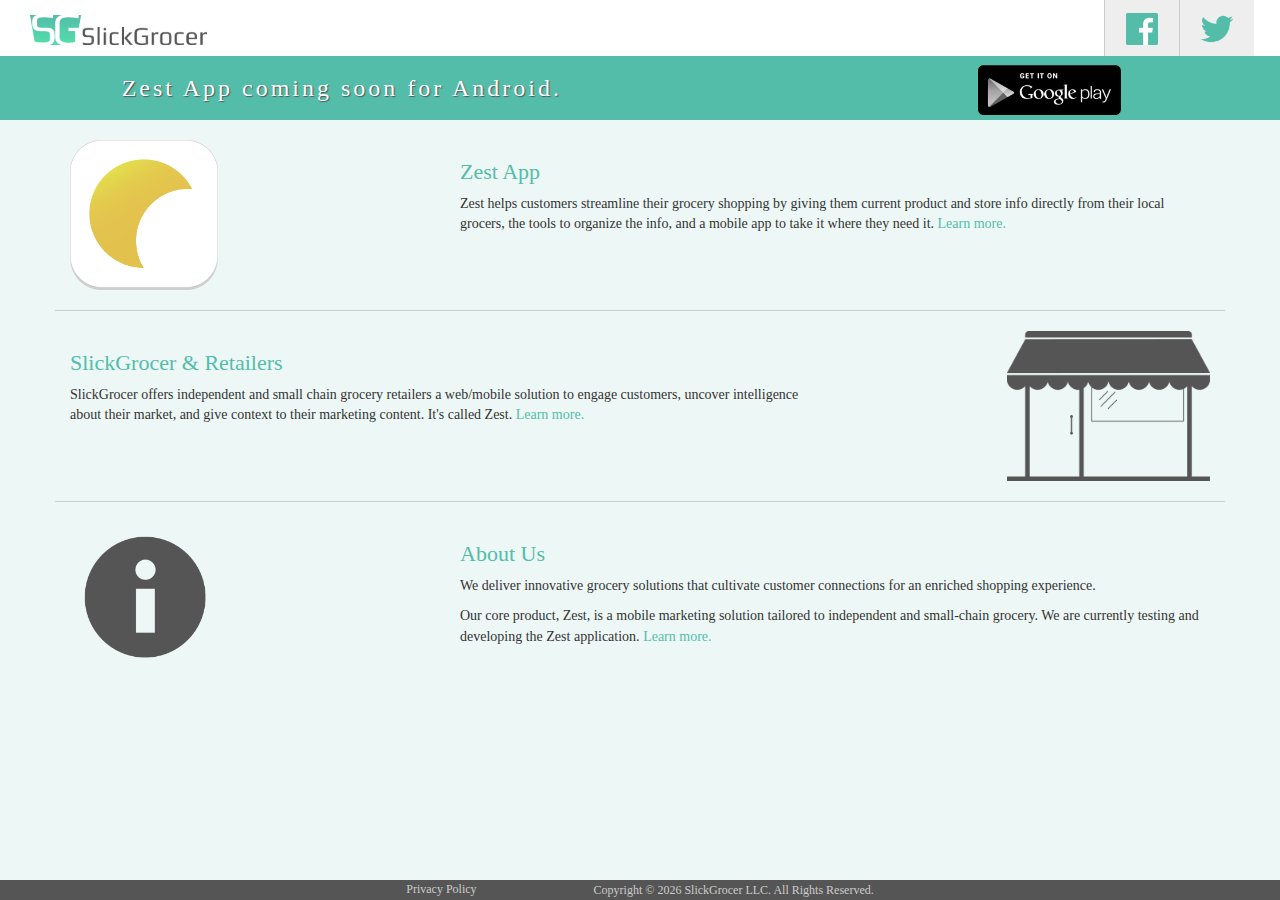
==== commit 42febbdf: "removed gallery, optimized for mobile, prepared for soft launch" ====
--- a/index.html
+++ b/index.html
@@ -4,8 +4,8 @@
     <meta charset="utf-8">
     <meta http-equiv="X-UA-Compatible" content="IE=edge">
     <meta name="viewport" content="width=device-width, initial-scale=1">
-    <title>SlickGrocer Software | Grocery Applications | Mobile Marketing Solution | SlickGrocer</title>
-    <meta name="description" content="SlickGrocer's app makes grocery shopping convenient by delivering real-time content, product info and item search from retailers to consumers.">
+    <title>SlickGrocer | Zest App | Grocery Shopping Applications | Mobile Marketing Solution | Grocery Retail</title>
+    <meta name="description" content="SlickGrocer's app, Zest, makes grocery shopping convenient by delivering real-time content, product info and item search from retailers to consumers.">
 
 <link rel="apple-touch-icon" href="icon.png" />
       <link rel="apple-touch-icon" sizes="72x72" href="images/icon72.png" />
@@ -129,7 +129,7 @@
     });
 </script>
 
-<!--Galleria-->
+<!--Galleria
   <script src="js/galleria/galleria-1.3.6.min.js"></script>
   <script src="js/galleria/themes/classic/galleria.classic.min.js"></script>
 <script>
@@ -151,7 +151,7 @@
       debug: false,
       dummy: 'images/galleria0.png',
     })
-</script>
+</script>-->
 </head>
 
 
@@ -162,8 +162,6 @@
 <body itemscope itemtype="http://schema.org/Organization">
       <nav class="navbar navbar-top navbar-fixed-top" role="navigation">
     <a href="index.html"><img class="logo" src="images/logodarker.png"></a>
-
-<!--    <span class="badge badge-important">Coming soon...</span>-->
     <ul>
       <li>
         <button class="btn btn-social" data-target="http://twitter.com/Slickgrocer" target="_blank"><img src="images/tbrand.png"></a>
@@ -177,17 +175,15 @@
       </li>
     </ul>
 </nav>
-  <div class="galleria" data-layer="<h1 class="mantra">
-          Engagement. Intelligence. Convenience.
-        </h1>">
+  <!--<div class="galleria">
     <img src="images/g2e.png">
     <img src="images/g1.jpg">
-  </div>
+  </div>-->
   <div class="banner-strip container-fluid">
     <div class="banner-row">
       <div class="col-sm-1"></div>
-      <div class="col-sm-8"><h1>Your local grocery discovery app.</h1></div>
-      <div class="col-sm-2"><a href="play.slickgrocer.com"><img src="images/play.png"></a></div>
+      <div class="col-xs-8"><h1>Zest App coming soon for Android.</h1></div>
+      <div class="col-xs-2"><img src="images/play.png"></div>
       <div class="col-sm-1"></div>
     </div>
   </div>
@@ -218,7 +214,7 @@
       <section class="col-sm-8">
         <a href="about.html"><h2 class="text-left">About Us</h2></a>
         <p>We deliver innovative grocery solutions that cultivate customer connections for an enriched shopping experience.</p>
-        <p>Our core product, Zest, is a mobile marketing solution tailored to independent and small-chain grocery. We are currently testing and developing the Zest product. <a href="about.html">Learn more.</a></p>
+        <p>Our core product, Zest, is a mobile marketing solution tailored to independent and small-chain grocery. We are currently testing and developing the Zest application. <a href="about.html">Learn more.</a></p>
       </section>
     </section>
 
--- a/css/style.css
+++ b/css/style.css
@@ -8,6 +8,12 @@
 
 font-family: 'Play', sans-serif;
 
+
+
+
+
+/* FRAMEWORK ELEMENTS */
+
 html {
   background-color: rgba(83, 189, 170, 0.1);
 }
@@ -23,6 +29,7 @@
   font-family: 'century gothic';
   font-size: 24px;
   letter-spacing: 0.125em;
+  margin: 10px 0;
 }
 
 h2 {
@@ -65,6 +72,8 @@
   font-family: 'gill sans';
 }
 
+/* GENERAL ELEMENTS */
+
 .breadcrumb {
 }
 
@@ -73,11 +82,42 @@
   background: #ffffff;
 }
 
+.unstyled-list ul {
+  list-style: none;
+}
+
+.modal-row {
+  margin: 0 auto 60px;
+}
+
+.banner-row {
+}
+
+.breadrumb-row {
+  margin: 0;
+}
+
+.row {
+  padding-top: 20px;
+  margin-bottom: 20px;
+}
+
+.border {
+  border-top: 1px solid #ccc;
+}
+
+.bordered {
+  border: 1px solid #ccc;
+}
+
+
+/* BANNER STRIP ELEMENTS */
+
 .banner-strip {
   height: 60px;
-  background-color: rgba(83, 189, 170, 0.8);
+  background-color: rgba(83, 189, 170, 1);
   padding: 5px 0;
-  margin-top: -60px;
+/*  margin-top: -60px;*/
   position: relative;
   z-index: 10;
   color: #fff;
@@ -94,12 +134,17 @@
 }
 
 .banner-strip img:hover {
-  filter: grayscale(0);
-  -webkit-filter: grayscale(0);
-  -moz-filter: grayscale(0);
-  -o-filter: grayscale(0);
-  -ms-filter: grayscale(0);
-}
+  filter: grayscale(1);
+  -webkit-filter: grayscale(1);
+  -moz-filter: grayscale(1);
+  -o-filter: grayscale(1);
+  -ms-filter: grayscale(1);
+}
+
+
+
+
+/* IMG ELEMENTS */
 
 .thumbnail {
   border: none;
@@ -112,13 +157,13 @@
 }
 
 .info img {
-  height: 300px;
+  height: 200px;
 }
 
 .info img:hover {
   -webkit-transition: -webkit-transform .1s linear;
-  -webkit-transform: scale(1.85);
-  -moz-transform: scale(1.85);
+  -webkit-transform: scale(2.75);
+  -moz-transform: scale(2.75);
   position: relative;
   z-index: 5;
   -webkit-box-shadow: 0 3px 6px rgba(0,0,0,.5);
@@ -144,44 +189,8 @@
   -ms-filter: grayscale(0);
   }
 
-.mantra {
-  color: #ffffff;
-  font-size: 22px;
-  letter-spacing: 6pt;
-  text-align: center;
-  position: relative;
-  bottom: 20px;
-  z-index: 2;
-}
-
-
-.unstyled-list ul {
-  list-style: none;
-}
-
-.modal-row {
-  margin: 0 auto 60px;
-}
-
-.banner-row {
-}
-
-.breadrumb-row {
-  margin: 0;
-}
-
-.row {
-  padding-top: 20px;
-  margin-bottom: 20px;
-}
-
-.border {
-  border-top: 1px solid #ccc;
-}
-
-.bordered {
-  border: 1px solid #ccc;
-}
+
+
 
 
 
@@ -195,6 +204,11 @@
   width: 20%;
   min-width: 100px;
 }
+
+
+
+
+/* BADGE ELEMENTS */
 
 .badge-comingsoon {
   background-color: #e3c14d;
@@ -202,12 +216,19 @@
   font-family: 'gill sans';
   font-weight: normal;
   margin: 0 0 10px -130px;
+  text-align: center;
   display: inline;
   position: relative;
   z-index: 10;
   width: 80px;
   border-bottom: 2px solid #555;
 }
+
+
+
+
+
+/* SOCIAL ICON ELEMENTS */
 
 .social ul > li {
   list-style: none;
@@ -233,6 +254,10 @@
 }
 
 
+
+
+
+
 /* NAVBAR ELEMENTS */
 
 .navbar {
@@ -327,6 +352,9 @@
 .navbar ul a:hover {
   color: #e3c14d;
 }
+
+
+
 
 
 /* BUTTON ELEMENTS */
@@ -476,18 +504,6 @@
   margin: 0 auto;
 }
 
-#aboutModal {
-  padding: 2% 10% 0;
-}
-
-#contactModal {
-  padding: 2% 15% 0;
-}
-
-#formModal {
-  padding: 2% 25% 0;
-}
-
 #betaModal {
   margin: 0 auto;
   padding: 2% 25% 0;
@@ -499,227 +515,10 @@
 
 
 
-/* CAROUSEL ELEMENTS */
-
-.carousel {
-  margin: 20px auto;
-  padding: 0 0.5%;
-  background-color: #ffffff;
-}
-
-.carousel-inner > .item > img, .carousel-inner > .item > a >img {
-  border: 1px solid #cccccc;
-
-}
-.carousel-control.left {
-  background-image: none;
-  margin: 0 0 70px -3%;
-  }
-
-.carousel-control.right {
-  background-image: none;
-  margin: 0 -6% 70px 0;
-}
-
-.carousel-control span {
-  color: #555555;
-  opacity: 0.3;
-}
-
-.carousel-inner {
-  background-color: #ffffff;
-}
-
-.carousel-image img {
-  padding-bottom: 2px;
-}
-
-.carousel-caption {
-  height: 70px;
-  color: #ffffff;
-  font-size: 12px;
-  background-color: rgba(85, 85, 85, 0.7);
-  position: relative;
-  bottom: 70px;
-  left: 0;
-  padding: 20px;
-}
-
-.carousel-indicators li {
-  background: #cccccc;
-}
-
-.carousel-indicators .active {
-  background: #555555;
-}
-
-.carousel-caption-intro {
-  width: 100%;
-  height: 70px;
-  color: #555555;
-  background-color: rgba(85, 85, 85, 0.0);
-  position: relative;
-  bottom: 70px;
-  left: 95px;
-}
-
-
-
-
-/* FORM ELEMENTS */
-
-    label{
-      float:none;
-      clear:both;
-      display:block;
-      width:auto;
-      margin-top:8px;
-      text-align:left;
-      font-weight:bold;
-      position:relative;
-      color:#555555;
-    }
-    .field-group{
-      float:none;
-      margin:2px 0 10px 0;
-      padding:2px 4px;
-      border-style:solid;
-      background:-moz-linear-gradient(top, rgba(255, 255, 255, 0), rgba(255, 255, 255, .25));
-      background-image:-webkit-gradient(linear,left top,left bottom,color-stop(0, rgba(255, 255, 255, 0)),color-stop(1, rgba(255, 255, 255, .25)));
-      filter:progid:DXImageTransform.Microsoft.gradient(startColorstr='#00ffffff', endColorstr='#3fffffff');
-      -ms-filter:"progid:DXImageTransform.Microsoft.gradient(startColorstr='#00ffffff', endColorstr='#3fffffff')";
-    }
-    .field-group input{
-      display:block;
-      margin:0;
-      padding:2px;
-      border:0;
-      background:none;
-      width:95%;
-      background-position:97% 50% !important;
-    }
-    .field-group label{
-      clear:none;
-    }
-    textarea {
-      background:none;
-      border:none;
-      width: 200px;
-      height:26px;
-      margin:0;
-      overflow:auto;
-    }
-    .indicates-required{
-      float: right;
-      width: 50%;
-      font-family: 'gill sans';
-      text-align:right;
-      font-size: 18px;
-    }
-    .indicates-required span{
-      font-size: 18px;
-      font-weight:bold;
-    }
-    label .asterisk{
-      position:absolute;
-      top:6px;
-      right:10px;
-      font-size:18px;
-    }
-    .button {
-      display:inline-block;
-      font-family:'Helvetica', Arial, sans-serif;
-      width:auto;
-      white-space:nowrap;
-      height:32px;
-      margin:5px 5px 0 0;
-      padding:0 22px;
-      text-decoration:none;
-      text-align:center;
-      font-weight:bold;
-      font-style:normal;
-      font-size:15px;
-      line-height:32px;
-      cursor:pointer;
-      border:0;
-      -moz-border-radius:4px;
-      border-radius:4px;
-      -webkit-border-radius:4px;
-      vertical-align:top;
-    }
-    .button span{
-      display:inline;
-      font-family:'gill sans', Arial, sans-serif;
-      text-decoration:none;
-      font-weight:bold;
-      font-style:normal;
-      font-size:15px;
-      line-height:32px;
-      cursor:pointer;
-      border:none;
-    }
-    .button:link,.button:active,.button:visited,.button,.button span {
-      background-color:#e3c14d;
-      color:#555555;
-    }
-    .button:hover {
-      background-color:#555555;
-      color:#e3c14d;
-    }
-    label{
-      text-align:right !important;
-      line-height:150%;
-      font-family: 'gill sans';
-      font-size:14px;
-      color:#555555;
-    }
-    .field-group{
-      background-color:#eeeeee;
-      border-width:2px;
-      border-color:#d0d0d0;
-    }
-    .field-group input,.field-group textarea{
-      font-family: 'gill sans';
-      font-size:16px;
-      color:#555555;
-    }
-    .asterisk{
-      color:#cc6600;
-      right:auto;
-      left:10px;
-    }
-    .error,.errorText{
-      font-size:12px;
-      color:#6b0505;
-      background-color:#f4bfbf;
-    }
-    .hidden-from-view{
-      left: -5000px;
-      position:absolute;
-    }
-    ::-webkit-input-placeholder {
-     color: #aaaaaa;
-     padding-left: 4px;
-     font-size: 16px;
-    }
-    :-moz-placeholder { /* Firefox old */
-     color: #FF0000;
-     padding-left: 4px;
-     font-size: 14px;
-    }
-    ::-moz-placeholder { /* Firefox new */
-     color: #FF0000;
-     padding-left: 4px;
-    }
-    :-ms-input-placeholder {
-     color: #FF0000;
-     padding-left: 4px;
-    }
-    html[dir=rtl] .hidden-from-view{
-      right:-5000px;
-      left:auto;
-    }
-
+
+
+
+/* MEDIA QUERIES */
 
 @media (min-width: 100px) and (max-width: 480px)
 {
@@ -728,20 +527,8 @@
     padding-top: 45px;
   }
 
-  .carousel {
-    margin: 5% auto 0;
-  }
-
   .dash-text {
     font-size: 12px;
-  }
-
-  .carousel-caption {
-    opacity: 0;
-  }
-
-  .mantra {
-    font-size: 15px;
   }
 
   .badge-important {
@@ -765,39 +552,48 @@
     padding: 10px 30px;
   }
 
-  .navbar-top ul {
-    line-height: 25px;
-  }
-
-  .navbar-top li img {
-    width: 50%;
-  }
-
-  .thumbnail {
-    border: none;
-  }
-}
-
-@media (min-width: 480px) and (max-width: 640px)
+  .btn-social {
+    padding: 5px 20px;
+}
+  .navbar-top ul > li {
+    display: inline-block;
+    line-height: 46px;
+    background-color: #eee;
+    border-left: 1px solid #cccccc;
+}
+
+  .banner-strip {
+  height: 45px;
+  padding: 2px 0;
+} 
+
+  .banner-strip img {
+  max-height: 35px;
+} 
+
+ h1 {
+  font-size: 18px;
+  letter-spacing: 0.125em;
+  margin: 0;
+ }
+
+.icon {
+  text-align: center;
+}
+
+.icon img {
+  height: 100px;
+}
+}
+
+@media (min-width: 481px) and (max-width: 640px)
 {
   body {
     font-size: 12px;
   }
 
-  .carousel {
-    margin: 5% auto 0;
-  }
-
   .dash-text {
     font-size: 12px;
-  }
-
-  .mantra {
-    font-size: 15px;
-  }
-
-  #formModal {
-    padding: 0 10%;
   }
 
   #betaModal {
@@ -812,17 +608,31 @@
     border: none;
 }
 
-}
-
-@media (min-width: 640px) and (max-width: 768px)
+  .banner-strip {
+  padding: 2px 0;
+} 
+
+ h1 {
+  font-size: 20px;
+  letter-spacing: 0.125em;
+  margin: 2px 0;
+ }
+
+.icon {
+  text-align: center;
+}
+
+.icon img {
+  height: 100px;
+}
+
+}
+
+@media (min-width: 641px) and (max-width: 768px)
 {
 
   body {
     font-size: 14px;
-  }
-
-  .carousel {
-    margin: 5% auto 0;
   }
 
   .dash button {
@@ -833,24 +643,6 @@
     -webkit-border-radius: 50%;
     border-radius: 50%;
   }
-
-  .mantra {
-    font-size: 20px;
-  }
-
-  .carousel-caption {
-    width: 100%;
-    height: 70px;
-    color: #ffffff;
-    background-color: rgba(85, 85, 85, 0.7);
-    position: relative;
-    bottom: 70px;
-  }
-
-   #formModal {
-    padding: 0 15%;
-  }
-
     #betaModal {
     padding: 0 15%;
  } 
@@ -858,6 +650,21 @@
   .thumbnail {
     border: none;
 }
+
+  .banner-strip {
+  padding: 2px 0;
+} 
+
+ h1 {
+  font-size: 20px;
+  letter-spacing: 0.125em;
+  margin: 6px 0;
+ }
+
+.icon {
+  text-align: center;
+}
+
 }
 
 @media (min-width: 769px) and (max-width: 992px)
@@ -895,11 +702,16 @@
     #betaModal {
     padding: 0 20%;
  } 
+
+ h1 {
+  font-size: 22px;
+ }
+
 }
 
 @media (min-width: 993px) and (max-width: 1366px)
 {
- 
+
 }
 
 @media (min-width: 1367px)
@@ -911,6 +723,4 @@
   #betaModal .modal-body {
     padding: 5% 15%;
  } 
-}
-
-/*.modal { position: absolute;}*/+}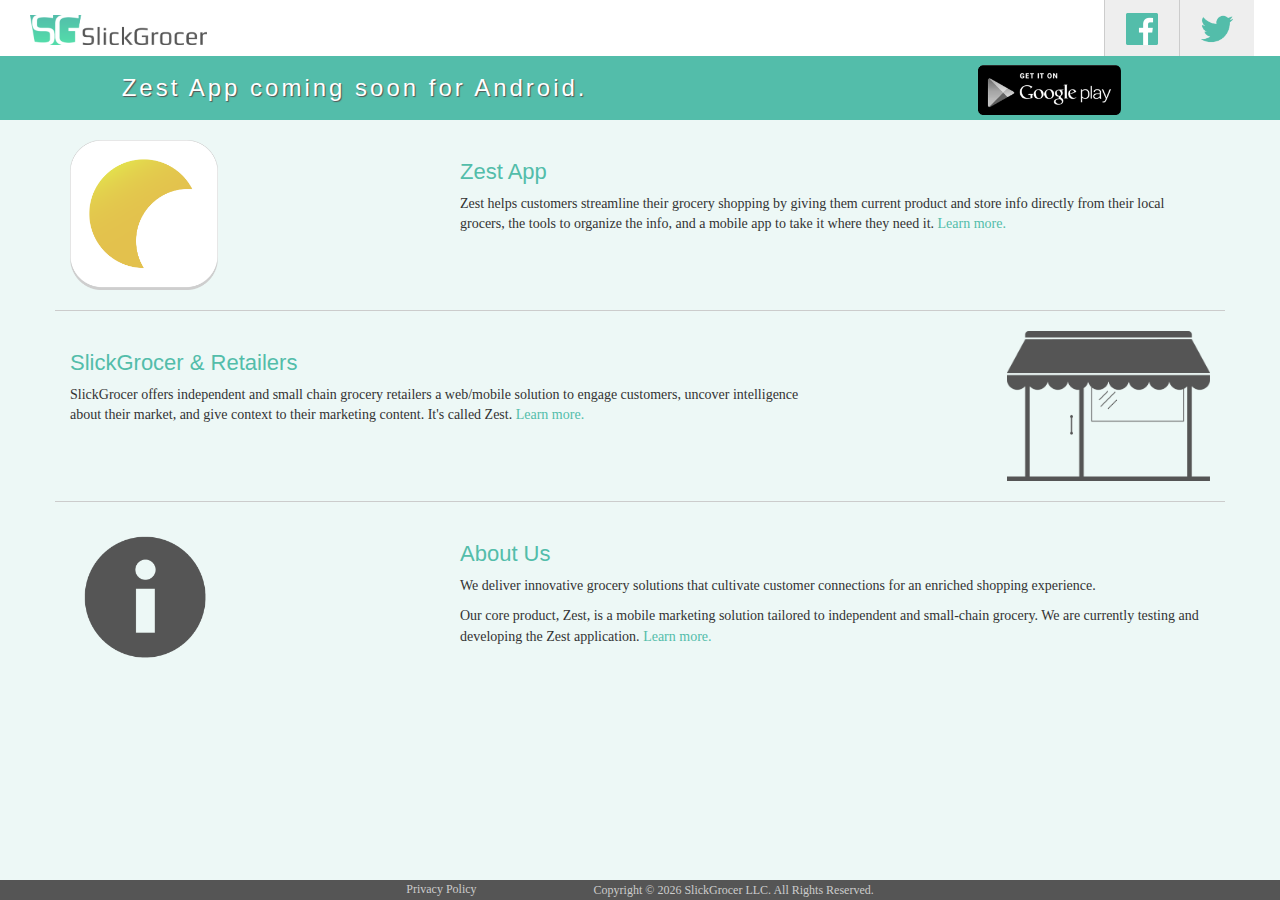
==== commit 390d8636: "just updated on cpanel, changes to fix issues" ====
--- a/index.html
+++ b/index.html
@@ -7,10 +7,6 @@
     <title>SlickGrocer | Zest App | Grocery Shopping Applications | Mobile Marketing Solution | Grocery Retail</title>
     <meta name="description" content="SlickGrocer's app, Zest, makes grocery shopping convenient by delivering real-time content, product info and item search from retailers to consumers.">
 
-<link rel="apple-touch-icon" href="icon.png" />
-      <link rel="apple-touch-icon" sizes="72x72" href="images/icon72.png" />
-      <link rel="apple-touch-icon" sizes="114x114" href="icon@2.png" />
-      <link rel="apple-touch-icon" sizes="144x144" href="icon2.png" />
 
 <!-- Bootstrap -->
     <link href="css/bootstrap.min.css" rel="stylesheet">
@@ -164,14 +160,14 @@
     <a href="index.html"><img class="logo" src="images/logodarker.png"></a>
     <ul>
       <li>
-        <button class="btn btn-social" data-target="http://twitter.com/Slickgrocer" target="_blank"><img src="images/tbrand.png"></a>
+        <a href="http://twitter.com/Slickgrocer" class="btn btn-social" role="button" target="_blank"><img src="images/tbrand.png"></a>
         </button>
       </li>
     </ul>  
     <ul>
       <li>
-        <button class="btn btn-social" data-target="http://facebook.com/Slickgrocer" target="_blank"><img src="images/fbrand.png"></a>
-        </button>
+        <a href="http://facebook.com/Slickgrocer" class="btn btn-social" role="button" target="_blank"><img src="images/fbrand.png"></a>
+        </a>
       </li>
     </ul>
 </nav>
--- a/css/style.css
+++ b/css/style.css
@@ -26,19 +26,19 @@
 }
 
 h1 {
-  font-family: 'century gothic';
+  font-family: 'century gothic', arial;
   font-size: 24px;
   letter-spacing: 0.125em;
   margin: 10px 0;
 }
 
 h2 {
-  font-family: 'century gothic';
+  font-family: 'century gothic', arial;
   font-size: 22px;
 }
 
 h3 {
-  font-family: 'century gothic';
+  font-family: 'century gothic', arial;
   font-size: 18px;
   }
 
@@ -73,6 +73,9 @@
 }
 
 /* GENERAL ELEMENTS */
+
+#contact {
+}
 
 .breadcrumb {
 }
@@ -150,20 +153,45 @@
   border: none;
   text-align: center;
   background-color: rgba(83, 189, 170, 0);
+  min-width: 150px;
 }
 
 .icon img {
   height: 150px;
 }
 
-.info img {
+.infolt img {
   height: 200px;
-}
-
-.info img:hover {
-  -webkit-transition: -webkit-transform .1s linear;
-  -webkit-transform: scale(2.75);
-  -moz-transform: scale(2.75);
+  cursor: -webkit-zoom-in;
+}
+
+.infolt img:active {
+  -webkit-transition: -webkit-transform .1s linear;  
+  -webkit-transform: scale(2.75) translate(125px);
+  -moz-transform: scale(2.75) translate(125px);
+  -ms-transform: scale(2.75) translate(125px);
+  -o-transform: scale(2.75) translate(125px);
+  transform: scale(2.75) translate(125px);
+  position: relative;
+  z-index: 5;
+  -webkit-box-shadow: 0 3px 6px rgba(0,0,0,.5);
+  -moz-box-shadow: 0 3px 6px rgba(0,0,0,.5);
+  border: none;
+  background-color: #fff;
+}
+
+.infort img {
+  height: 200px;
+  cursor: -webkit-zoom-in;
+}
+
+.infort img:active {
+  -webkit-transition: -webkit-transform .1s linear;  
+  -webkit-transform: scale(2.75) translate(-125px);
+  -moz-transform: scale(2.75) translate(-125px);
+  -ms-transform: scale(2.75) translate(-125px);
+  -o-transform: scale(2.75) translate(-125px);
+  transform: scale(2.75) translate(-125px);
   position: relative;
   z-index: 5;
   -webkit-box-shadow: 0 3px 6px rgba(0,0,0,.5);
@@ -188,8 +216,6 @@
   -o-filter: grayscale(0);
   -ms-filter: grayscale(0);
   }
-
-
 
 
 
@@ -280,6 +306,7 @@
   float: right;
   margin-top: -15px;
 }
+
 .navbar-top ul > li {
   display: inline-block;
   line-height: 56px;
@@ -513,10 +540,44 @@
   margin: -20px 0 0;
 }
 
-
-
-
-
+#formModal {
+  margin: 0 auto;
+  padding: 2% 15% 0;
+}
+
+#formModal .modal-body {
+  padding: 10px 100px 20px;
+  margin: 0 auto;
+}
+
+.control-group {
+  text-align: center;
+  font-size: 16px;
+}
+
+.control-label {
+  text-align: left;
+}
+
+::-webkit-input-placeholder {
+   font-size: 16px;
+}
+
+:-moz-placeholder { /* Firefox 18- */
+   font-size: 16px;
+}
+
+::-moz-placeholder {  /* Firefox 19+ */
+   font-size: 16px;
+}
+
+:-ms-input-placeholder {  
+   font-size: 16px;
+}
+
+.input-xxlarge {
+  width: 90%;
+}
 
 /* MEDIA QUERIES */
 
@@ -535,10 +596,6 @@
   display: none;
   }
 
-  #formModal {
-    padding: 0 5%;
-  }
-
   #betaModal {
     padding: 0 5%;
  } 
@@ -549,15 +606,15 @@
 
   .navbar-top {
     height: 45px;
-    padding: 10px 30px;
+    padding: 10px;
   }
 
   .btn-social {
-    padding: 5px 20px;
+    padding: 4px 10px;
 }
   .navbar-top ul > li {
     display: inline-block;
-    line-height: 46px;
+    line-height: 45px;
     background-color: #eee;
     border-left: 1px solid #cccccc;
 }
@@ -584,6 +641,49 @@
 .icon img {
   height: 100px;
 }
+
+.infort img:hover {
+  -webkit-transform: scale(1);
+  -moz-transform: scale(1);
+  -ms-transform: scale(1);
+  -o-transform: scale(1);
+  }
+
+.infort img:active {
+  -webkit-transform: scale(1.75);
+  -moz-transform: scale(1.75);
+  -ms-transform: scale(1.75);
+  -o-transform: scale(1.75);
+
+}
+
+.infolt img:hover {
+  -webkit-transform: scale(1);
+  -moz-transform: scale(1);
+  -ms-transform: scale(1);
+  -o-transform: scale(1);
+}
+
+.infolt img:active {
+  -webkit-transform: scale(1.75);
+  -moz-transform: scale(1.75);
+  -ms-transform: scale(1.75);
+  -o-transform: scale(1.75);
+}
+
+.navbar li {
+  font-size: 9px;
+  display: inline;
+  margin: 0 1%;
+  }
+
+.download a {
+  font-size: 18px;
+}
+
+.social ul > li img {
+  width: 48px;
+}
 }
 
 @media (min-width: 481px) and (max-width: 640px)
@@ -606,6 +706,10 @@
 
   .thumbnail {
     border: none;
+}
+
+  .btn-social {
+    padding: 4px 10px;
 }
 
   .banner-strip {
@@ -626,6 +730,38 @@
   height: 100px;
 }
 
+.infort img:hover {
+  -webkit-transform: scale(1);
+  -moz-transform: scale(1);
+  -ms-transform: scale(1);
+  -o-transform: scale(1);
+  }
+
+.infort img:active {
+  -webkit-transform: scale(2.25);
+  -moz-transform: scale(2.25);
+  -ms-transform: scale(2.25);
+  -o-transform: scale(2.25);
+
+}
+
+.infolt img:hover {
+  -webkit-transform: scale(1);
+  -moz-transform: scale(1);
+  -ms-transform: scale(1);
+  -o-transform: scale(1);
+}
+
+.infolt img:active {
+  -webkit-transform: scale(2.25);
+  -moz-transform: scale(2.25);
+  -ms-transform: scale(2.25);
+  -o-transform: scale(2.25);
+}
+
+.download a {
+  font-size: 18px;
+}
 }
 
 @media (min-width: 641px) and (max-width: 768px)
@@ -665,16 +801,44 @@
   text-align: center;
 }
 
+.infort img:hover {
+  -webkit-transform: scale(1);
+  -moz-transform: scale(1);
+  -ms-transform: scale(1);
+  -o-transform: scale(1);
+  }
+
+.infort img:active {
+  -webkit-transform: scale(2.75);
+  -moz-transform: scale(2.75);
+  -ms-transform: scale(2.75);
+  -o-transform: scale(2.75);
+
+}
+
+.infolt img:hover {
+  -webkit-transform: scale(1);
+  -moz-transform: scale(1);
+  -ms-transform: scale(1);
+  -o-transform: scale(1);
+}
+
+.infolt img:active {
+  -webkit-transform: scale(2.75);
+  -moz-transform: scale(2.75);
+  -ms-transform: scale(2.75);
+  -o-transform: scale(2.75);
+}
+
+.download a {
+  font-size: 21px;
+}
 }
 
 @media (min-width: 769px) and (max-width: 992px)
 {
   body {
       font-size: 14px;
-  }
-
-  .carousel {
-    margin: 5% auto 0;
   }
 
   .dash button {
@@ -686,20 +850,11 @@
     border-radius: 50%;
   }
 
-  .col-sm-6 {
-    width: 80%;
-    float: none;
-  }
-
   .navbar-top {
     padding: 15px 30px;
   }
 
-   #formModal {
-    padding: 0 20%;
-  }
-
-    #betaModal {
+  #betaModal {
     padding: 0 20%;
  } 
 
@@ -707,11 +862,49 @@
   font-size: 22px;
  }
 
+.infolt img:active {
+  -webkit-transition: -webkit-transform .1s linear;  
+  -webkit-transform: scale(2.75) translate(75px);
+  -moz-transform: scale(2.75) translate(75px);
+  -ms-transform: scale(2.75) translate(75px);
+  -o-transform: scale(2.75) translate(75px);
+  transform: scale(2.75) translate(75px);
+}
+
+.infort img:active {
+  -webkit-transition: -webkit-transform .1s linear;  
+  -webkit-transform: scale(2.75) translate(-75px);
+  -moz-transform: scale(2.75) translate(-75px);
+  -ms-transform: scale(2.75) translate(-75px);
+  -o-transform: scale(2.75) translate(-75px);
+  transform: scale(2.75) translate(-75px);
+}
+.download a {
+  font-size: 21px;
+}
 }
 
 @media (min-width: 993px) and (max-width: 1366px)
 {
-
+  body {}
+
+.infolt img:active {
+  -webkit-transition: -webkit-transform .1s linear;  
+  -webkit-transform: scale(2.75) translate(100px);
+  -moz-transform: scale(2.75) translate(100px);
+  -ms-transform: scale(2.75) translate(100px);
+  -o-transform: scale(2.75) translate(100px);
+  transform: scale(2.75) translate(100px);
+}
+
+.infort img:active {
+  -webkit-transition: -webkit-transform .1s linear;  
+  -webkit-transform: scale(2.75) translate(-100px);
+  -moz-transform: scale(2.75) translate(-100px);
+  -ms-transform: scale(2.75) translate(-100px);
+  -o-transform: scale(2.75) translate(-100px);
+  transform: scale(2.75) translate(-100px);
+}
 }
 
 @media (min-width: 1367px)
